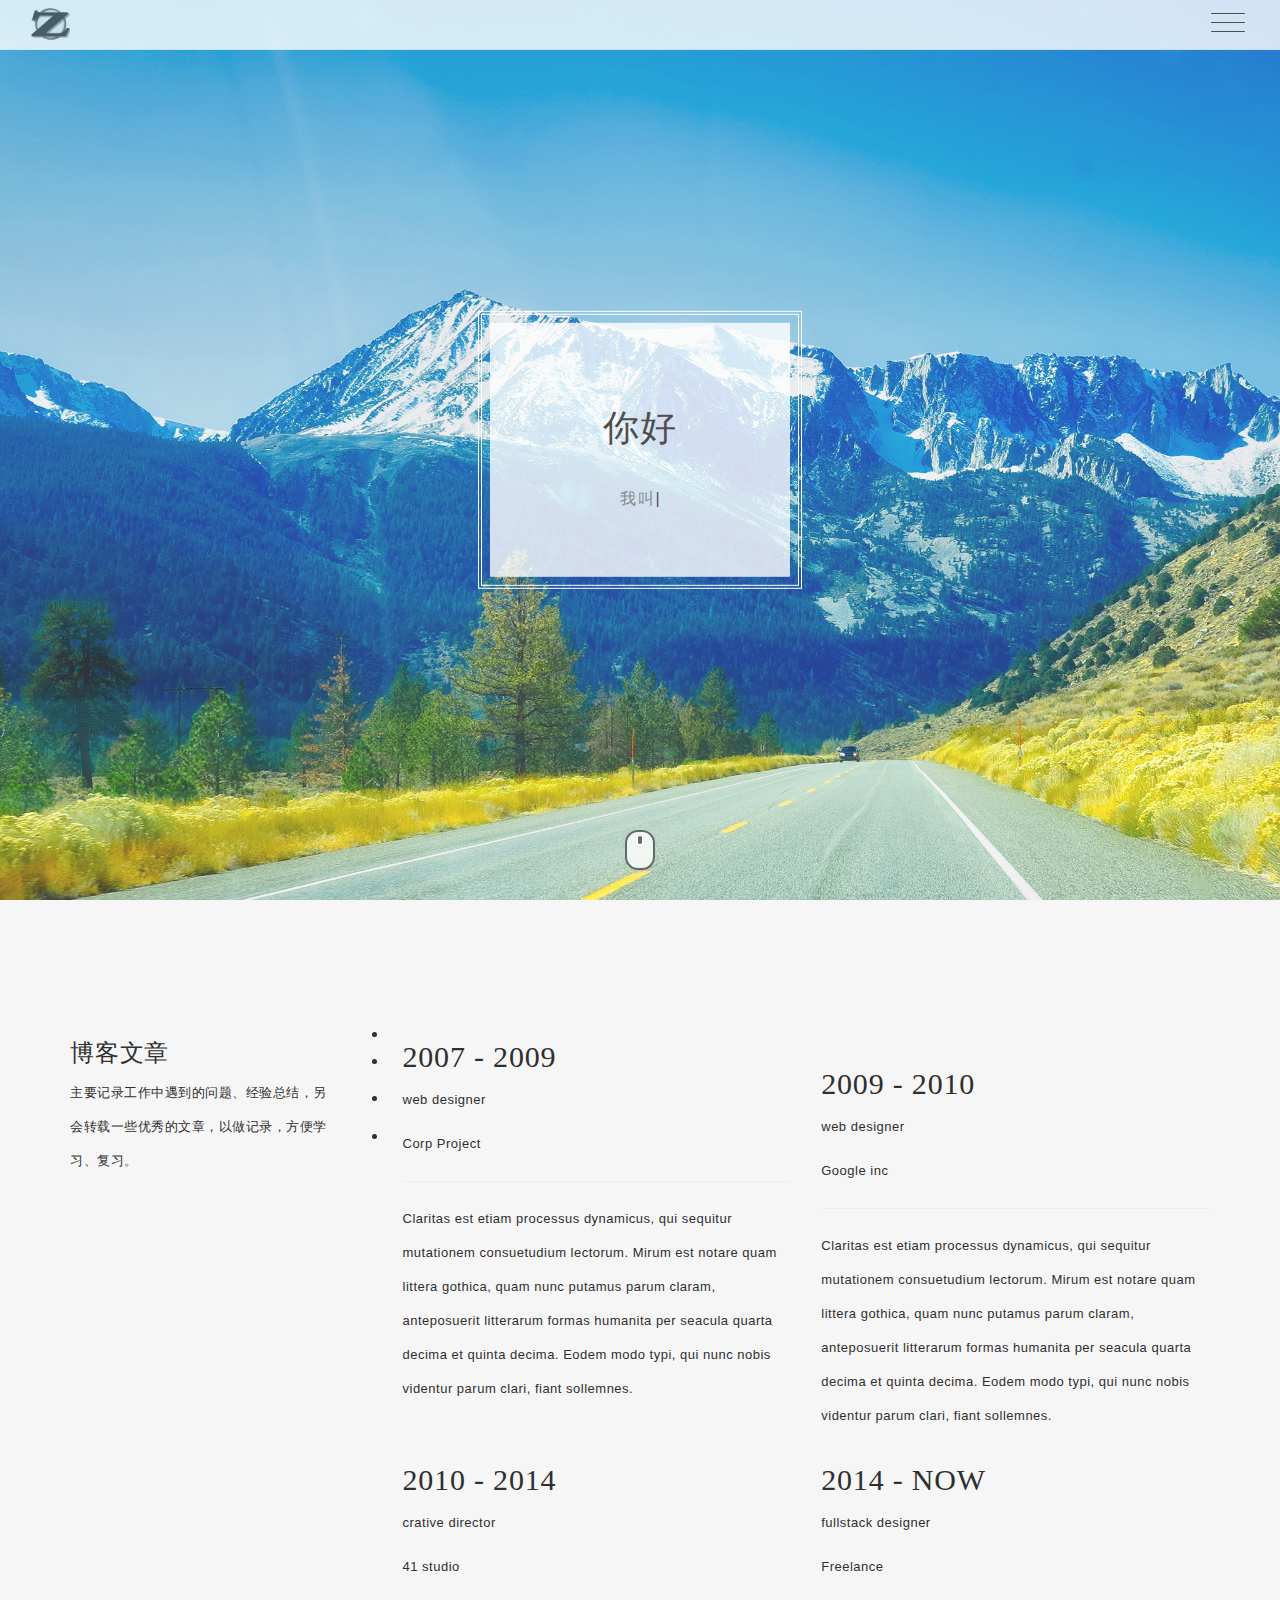
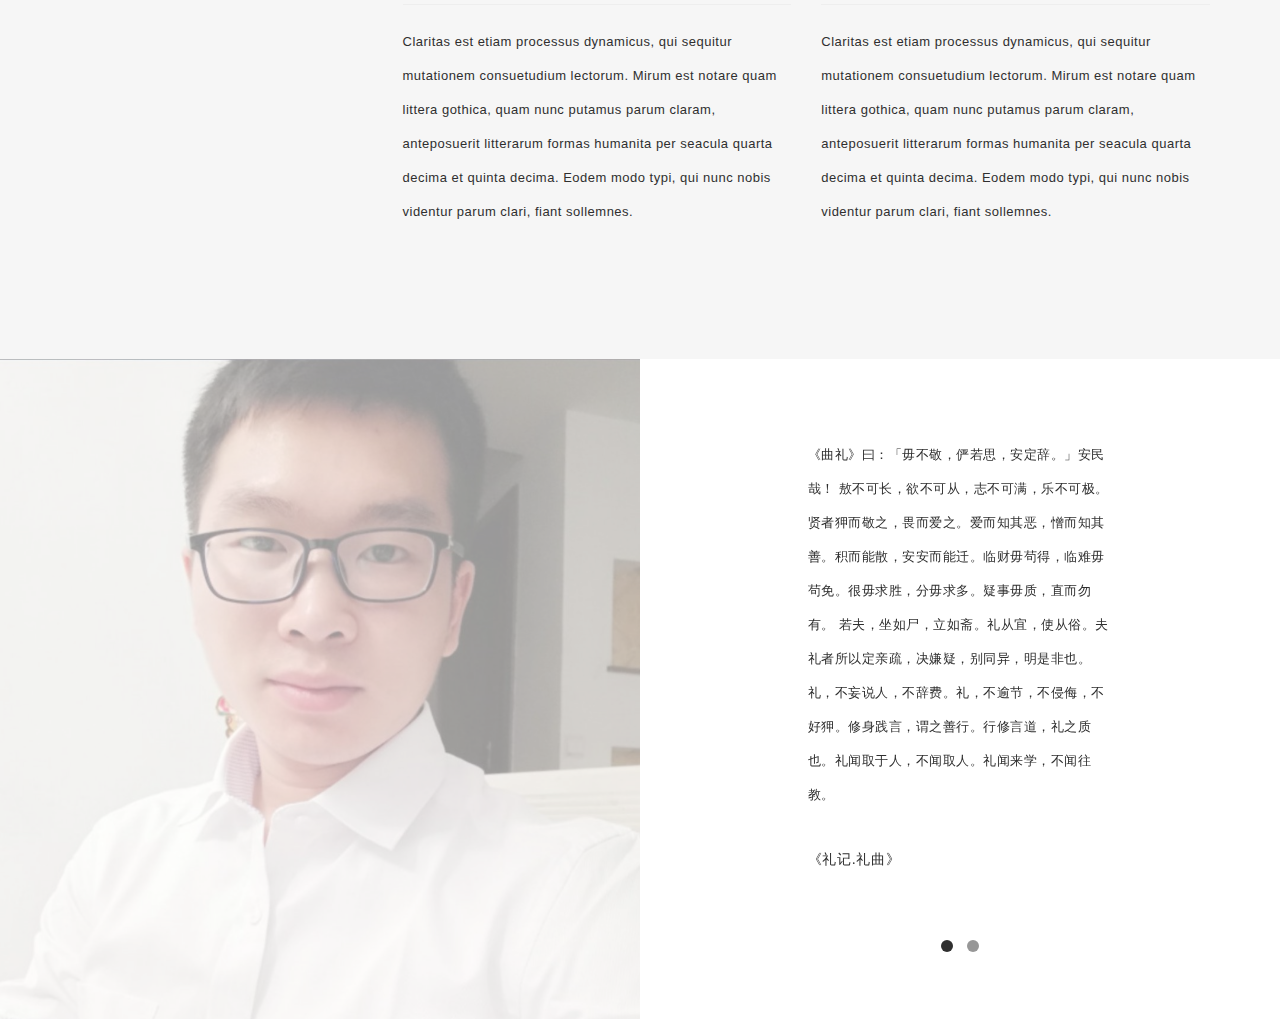
==== myweb/logHtml/index.html @ feb6790f "添加我的网站及模板" ====
<!DOCTYPE html>
<html lang="en">
<head>
  <meta charset="UTF-8">
  <meta name="viewport" content="width=device-width, initial-scale=1.0">
  <!-- IE=edge告诉IE使用最新的引擎渲染网页 -->
  <meta http-equiv="X-UA-Compatible" content="ie=edge">
  <title>往者不悔，来者不豫 —— 礼记.儒行</title>
  <meta name="description" content="张龙的个人博客,zlck">
  <meta name="author" content="张龙.zlck">
  <link rel="shortcut icon" href="images/logo.png">

  <link rel="stylesheet" href="css/bootstrap.min.css">
  <link rel="stylesheet" href="css/owl.carousel.css">
  <link rel="stylesheet" href="css/owl.theme.css">
  <link rel="stylesheet" href="css/style.css">
</head>
<body>
  <!-- LOADING -->
  <div id="preloader">
    <div id="status">
      <img alt="logo" src="images/big_logo.png">
    </div>
  </div>
  <!-- HEADER -->
  <div class="header">
    <div class="for-sticky">
      <div class="col-md-2 col-xs-6 logo">
        <a href="index.html">
          <img src="images/logo-nav.png" alt="logo" class="logo-nav">
        </a>
      </div>
    </div>
    <!-- MENU BUTTON -->
    <button class="menu-button" id="open-button">
      <span></span>
      <span></span>
      <span></span>
    </button>
    <!-- MENU -->
    <div class="menu-wrap">
      <nav class="menu">
        <div class="menu-list">
          <a href="#home" class="active" data-scroll="">
            <span>首页</span>
          </a>
          <a href="#about" data-scroll="">
            <span>关于</span>
          </a>
        </div>
      </nav>
      <button class="close-button" id="close-button">关闭菜单</button>
    </div>
  </div>
  
  <!-- CONTENT WRAP -->
  <div class="content-wrap">
    <!-- CONTENT -->
    <div class="content">
      <!-- HOME -->
      <section id="home">
        <div class="container">
          <div class="row">
            <div class="wrap-hero-content">
              <div class="hero-content">
                <h1>你好</h1>
                <br>
                <span class="typed"></span>
              </div>
            </div>
            <div class="mouse-icon margin-20">
              <div class="scroll"></div>
            </div>
          </div>
        </div>
      </section>
      <section class="grey-bg" id="employement">
        <div class="container">
          <div class="row">
            <div class="col-md-3">
              <h3 class="title-small">
                <span>博客文章</span>
              </h3>
              <p class="content-detail">
                主要记录工作中遇到的问题、经验总结，另会转载一些优秀的文章，以做记录，方便学习、复习。
              </p>
            </div>
            <div class="col-md-9 content-right">
              <div class="row">
                <ul class="listing-item">
                  <li>
                    <div class="col-md-6 col-sm-6">
                      <div class="wrap-card">
                        <div class="card">
                          <h2 class="year">
                            2007 - 2009
                          </h2>
                          <p class="job">
                            web designer
                          </p>
                          <p class="company">
                            Corp Project
                          </p>
                          <hr>
                          <div class="text-detail">
                            <p>
                              Claritas est etiam processus dynamicus, qui sequitur mutationem consuetudium lectorum. Mirum est notare quam littera gothica, quam nunc putamus parum claram, anteposuerit litterarum formas humanita per seacula quarta decima et quinta decima. Eodem modo typi, qui nunc nobis videntur parum clari, fiant sollemnes.
                            </p>
                          </div>
                        </div>
                      </div>
                    </div>
                  </li>
                  <li>
                    <div class="col-md-6 col-sm-6">
                      <div class="wrap-card">
                        <div class="card">
                          <h2 class="year">
                            2009 - 2010
                          </h2>
                          <p class="job">
                            web designer
                          </p>
                          <p class="company">
                            Google inc
                          </p>
                          <hr>
                          <div class="text-detail">
                            <p>
                              Claritas est etiam processus dynamicus, qui sequitur mutationem consuetudium lectorum. Mirum est notare quam littera gothica, quam nunc putamus parum claram, anteposuerit litterarum formas humanita per seacula quarta decima et quinta decima. Eodem modo typi, qui nunc nobis videntur parum clari, fiant sollemnes.
                            </p>
                          </div>
                        </div>
                      </div>
                    </div>
                  </li>
                </ul>  
                <ul class="listing-item">
                  <li>
                    <div class="col-md-6 col-sm-6">
                      <div class="wrap-card">
                        <div class="card">
                          <h2 class="year">
                            2010 - 2014
                          </h2>
                          <p class="job">
                            crative director 
                          </p>
                          <p class="company">
                            41 studio
                          </p>
                          <hr>
                          <div class="text-detail">
                            <p>
                              Claritas est etiam processus dynamicus, qui sequitur mutationem consuetudium lectorum. Mirum est notare quam littera gothica, quam nunc putamus parum claram, anteposuerit litterarum formas humanita per seacula quarta decima et quinta decima. Eodem modo typi, qui nunc nobis videntur parum clari, fiant sollemnes.
                            </p>
                          </div>
                        </div>
                      </div>
                    </div>
                  </li>
                  <li>
                    <div class="col-md-6 col-sm-6">
                      <div class="wrap-card">
                        <div class="card">
                          <h2 class="year">
                            2014 - NOW
                          </h2>
                          <p class="job">
                            fullstack designer
                          </p>
                          <p class="company">
                            Freelance
                          </p>
                          <hr>
                          <div class="text-detail">
                            <p>
                              Claritas est etiam processus dynamicus, qui sequitur mutationem consuetudium lectorum. Mirum est notare quam littera gothica, quam nunc putamus parum claram, anteposuerit litterarum formas humanita per seacula quarta decima et quinta decima. Eodem modo typi, qui nunc nobis videntur parum clari, fiant sollemnes.
                            </p>
                          </div>
                        </div>
                      </div>
                    </div>
                  </li>
                </ul>
              </div>
            </div>
          </div>
        </div>
      </section>
      <section id="about">
        <div class="col-md-6 col-xs-12 no-pad">
          <div class="bg-about"></div>
        </div>
        <div class="col-md-6 col-sm-12 col-xs-12 white-col">
          <div class="row">
            <div class="owl-carousel-about">
              <div class="col-md-12">
                <div class="wrap-about">
                  <div class="w-content">
                    <p class="head-about">
                      《曲礼》曰：「毋不敬，俨若思，安定辞。」安民哉！
                      敖不可长，欲不可从，志不可满，乐不可极。
                      贤者狎而敬之，畏而爱之。爱而知其恶，憎而知其善。积而能散，安安而能迁。临财毋茍得，临难毋茍免。很毋求胜，分毋求多。疑事毋质，直而勿有。
                      若夫，坐如尸，立如斋。礼从宜，使从俗。夫礼者所以定亲疏，决嫌疑，别同异，明是非也。礼，不妄说人，不辞费。礼，不逾节，不侵侮，不好狎。修身践言，谓之善行。行修言道，礼之质也。礼闻取于人，不闻取人。礼闻来学，不闻往教。
                    </p>
                    <h5 class="name">
                      《礼记.礼曲》
                    </h5>
                  </div>
                </div>
              </div>
              <div class="col-md-12 col-sm-12 col-xs-12 white-col">
                <div class="row">
                  <div class="col-md-8 col-md-offset-2 col-sm-8 col-sm-offset-2 col-xs-12">
                    <div class="wrap-about">
                      <table class="w-content">
                        <tr>
                          <td class="title">姓名</td>
                          <td class="break">:</td>
                          <td>张龙</td>
                        </tr>
                        <tr>
                          <td class="title">手机</td>
                          <td class="break">:</td>
                          <td>18782941643</td>
                        </tr>
                        <tr>
                          <td class="title">邮箱</td>
                          <td class="break">:</td>
                          <td>ying_241@aliyun.com</td>
                        </tr>
                        <tr>
                          <td class="title">地址</td>
                          <td class="break">:</td>
                          <td>银河系火星球A23123科考站后勤部</td>
                        </tr>
                        <tr>
                          <td class="title">微信</td>
                          <td class="break">:</td>
                          <td>www3wzlcom</td>
                        </tr>
                      </table>
                    </div>
                  </div>
                </div>
              </div>
            </div>
          </div>
        </div>
      </section>
    </div>
  </div>
  <script src="js/jquery-1.9.1.min.js" type="text/javascript"></script>
  <script src="js/classie.js" type="text/javascript"></script>
  <script src="js/owl.carousel.min.js" type="text/javascript"></script>
  <script src="js/typed.js" type="text/javascript"></script>
  <script src="js/main.js" type="text/javascript"></script>
</body>
</html>
---- myweb/logHtml/css/style.css ----
/*-----------------------------------------1) General--------------------------------------------------*/
@font-face {
  font-family: 'Glyphter';
  src: url('../fonts/Glyphter.eot');
  src: url('../fonts/Glyphter?#iefix') format('embedded-opentype'), 
    url('../fonts/Glyphter.woff') format('woff'), 
    url('../fonts/Glyphter.ttf') format('truetype'), 
    url('../fonts/Glyphter.svg#Glyphter') format('svg');
  font-weight: normal;
  font-style: normal;
}
*,
*:after,
*:before {
  -webkit-box-sizing: border-box;
  -moz-box-sizing: border-box;
  -ms-box-sizing: border-box;
  box-sizing: border-box;
}
body,
html {
  left: 0;
  top: 0;
  margin: 0px;
  padding: 0px;
  overflow-x: hidden;
  font-family: 'Roboto', sans-serif;
  height: 100%;
  width: 100%;
}
body {
  color: #2f2f2f;
  font-size: 16px;
  line-height: 1.7;
  background-color: #fff;
}
a {
  color: #2f2f2f;
  text-decoration: none;
  transition: ease .6s;
  -webkit-transition: ease .6s;
  -moz-transition: ease .6s;
  -o-transition: ease .6s;
  -ms-transition: ease .6s;
}
a:hover {
  text-decoration: none;
  color: #818181;
}
a:focus {
  outline: none;
  color: #999999;
  text-decoration: none;
}
iframe {
  border: none;
  width: 100%;
}
img { max-width: 100%; }
*:focus {
  outline: none;
}
h1,
h2,
h3,
h4,
h5 {
  letter-spacing: 0.8px;
  font-family: 'Roboto Slab', serif;
}
p {
  letter-spacing: 0.5px;
  font-size: 13px;
  line-height: 34px;
  font-weight: 300;
}
/* HELPER */
.no-pad {
  padding: 0 !important; 
  margin: 0 !important;
}
.white-col{
  background: #ffffff;
  padding: none;
}
/* backgorund */
.grey-bg {
  background: #f6f6f6;
  padding: 120px 0;
  display: block;
}
.white-bg {
  background: #ffffff;
  padding: 120px 0;
  display: block;
}
/*----------------------------------------- 2) Preloader --------------------------------------------------*/
#preloader {
  position: fixed;
  top: 0;
  left: 0;
  right: 0;
  bottom: 0;
  background-color: #fff;
  z-index: 999999;
}
#status {
  width: 200px;
  height: 200px;
  position: absolute;
  top: 50%;
  left: 50%;
  background-image: url(../images/loader.gif);
  background-repeat: no-repeat;
  background-position: center center;
  text-align: center;
  margin: -80px 0 0 -100px;
}
#status img {
  text-align: center;
  margin-top: -80px;
  width:150px;
  height: 150px;
}
/*----------------------------------------- 4) Header --------------------------------------------------*/
.header {
  width: 100%;
  z-index: 9999;
}
.for-sticky {
  position: fixed;
  bottom: 0;
  width: 100%;
  height: 50px;
  opacity: 0.8;
  z-index: 1;
  top: 0;
  left: 0;
  border-bottom: 1px solid #f1f1f1;
  display: block;
  padding: 0px 15px 5px 15px;
  background: #ffffff;
}
.logo-nav {
  padding: 4px 0 10px 0;
  width: 40px;
  display: block;
}
/*MENU*/
.menu-button {
  width: 34px;
  height: 45px;
  position: fixed;
  right: 0;
  margin-top: 13px;
  margin-right: 35px;
  z-index: 1000;
  padding: 0;
  cursor: pointer;
  background: transparent;
  border: none;
}
.menu-button span {
  display: block;
  position: absolute;
  height: 1px;
  width: 100%;
  background: #2f2f2f;
  border-radius: 9px;
  opacity: 1;
  left: 0;
}
.menu-button span:nth-child(1) {top: 0px;}
.menu-button span:nth-child(2) {top: 9px;}
.menu-button span:nth-child(3) {top: 18px;}
.menu-button:hover {opacity: 0.6;}
/* MENU */
.menu-wrap {
  position: fixed;
  z-index: 1001;
  width: 300px;
  height: 100%;
  right: 0;
  float: right;
  background: #2f2f2f;
  padding: 2.5em 1.5em 0;
  -webkit-transform: translate3d(300px, 0, 0);
  transform: translate3d(300px, 0, 0);
  -webkit-transition: -webkit-transform 0.4s;
  transition: transform 0.4s;
  -webkit-transition-timing-function: cubic-bezier(0.7, 0, 0.3, 1);
  transition-timing-function: cubic-bezier(0.7, 0, 0.3, 1);
}
.menu,
.menu-list {
  height: 100%;     
  overflow-x: auto;
}
.menu-list {
  -webkit-transform: translate3d(0, 100%, 0);
  transform: translate3d(0, 100%, 0);
}
.menu-list a {
  display: block;
  padding: 1.5em 0;
  -webkit-transform: translate3d(0, 500px, 0);
  transform: translate3d(0, 500px, 0);
  color: #a5a5a5;
  position: relative;
}
.menu-list a:hover, .menu-list a:active span {color: #ffffff;}
.menu-list,
.menu-list a {
  -webkit-transition: -webkit-transform 0s 0.4s;
  transition: transform 0s 0.4s;
  -webkit-transition-timing-function: cubic-bezier(0.7, 0, 0.3, 1);
  transition-timing-function: cubic-bezier(0.7, 0, 0.3, 1);
}
.menu-list a span:nth-last-child(1){
  margin-bottom: 100px;
}
.menu-list a span {
  margin-left: 10px;
  font-weight: 400;
  font-size: 12px;
  letter-spacing: 5px;
  text-transform: uppercase;
  z-index: 2;
  position: absolute;
  margin-bottom: 20px;
  padding: 10px;
}
.menu-list a span:before{
  content: '';
  display: block;
  width: 0;
  height: 2px;
  background: #ffffff;
  -webkit-transition: width .3s ease;
  transition: width .3s ease;
  position: absolute;
  top: 50%;
  left: 0;
  -webkit-transform: translate(0,-50%);
  -ms-transform: translate(0,-50%);
  transform: translate(0,-50%);
  z-index: -1;
}
.menu-list a.active span{
  color: #ffffff !important;
}
.menu-list a.active span:before{
  width: 100%;
}
.show-menu .menu-wrap {
  -webkit-transform: translate3d(0, 0, 0);
  transform: translate3d(0, 0, 0);
  -webkit-transition: -webkit-transform 0.8s;
  transition: transform 0.8s;
  -webkit-transition-timing-function: cubic-bezier(0.7, 0, 0.3, 1);
  transition-timing-function: cubic-bezier(0.7, 0, 0.3, 1);
}
.show-menu .menu-list,
.show-menu .menu-list a {
  -webkit-transform: translate3d(0, 0, 0);
  transform: translate3d(0, 0, 0);
  -webkit-transition: -webkit-transform 0.8s;
  transition: transform 0.8s;
  -webkit-transition-timing-function: cubic-bezier(0.7, 0, 0.3, 1);
  transition-timing-function: cubic-bezier(0.7, 0, 0.3, 1);
}
.show-menu .menu-list a {
  -webkit-transition-duration: 0.9s;
  transition-duration: 0.9s;
}
.show-menu .content::before {
  opacity: 1;
  -webkit-transition: opacity 0.8s;
  transition: opacity 0.8s;
  -webkit-transition-timing-function: cubic-bezier(0.7, 0, 0.3, 1);
  transition-timing-function: cubic-bezier(0.7, 0, 0.3, 1);
  -webkit-transform: translate3d(0, 0, 0);
  transform: translate3d(0, 0, 0);
}
/* Close Button */
.close-button {
  width: 1em;
  height: 1em;
  position: absolute;
  right: 1em;
  top: 1em;
  overflow: hidden;
  text-indent: 1em;
  font-size: 0.75em;
  border: none;
  background: transparent;
  color: transparent;
}
.close-button::before,
.close-button::after {
  content: '';
  position: absolute;
  width: 3px;
  height: 100%;
  top: 0;
  left: 50%;
  background: #bdc3c7;
}
.close-button::before {
  -webkit-transform: rotate(45deg);
  transform: rotate(45deg);
}
.close-button::after {
  -webkit-transform: rotate(-45deg);
  transform: rotate(-45deg);
}

/* CONTENT */
.content-wrap {
  -webkit-overflow-scrolling: touch;
  height:100%;
  height:100%;
}
.content{
  position: absolute;
  width:100%;
  height:100%;
}
.content::before {
  position: fixed;
  top: 0;
  left: 0;
  z-index: 10;
  width: 100%;
  height: 100%;
  background: rgba(0, 0, 0, 0.3);
  content: '';
  opacity: 0;
  -webkit-transform: translate3d(100%, 0, 0);
  transform: translate3d(100%, 0, 0);
  -webkit-transition: opacity 0.4s, -webkit-transform 0s 0.4s;
  transition: opacity 0.4s, transform 0s 0.4s;
  -webkit-transition-timing-function: cubic-bezier(0.7, 0, 0.3, 1);
  transition-timing-function: cubic-bezier(0.7, 0, 0.3, 1);
}
/* HOME */
#home{
  background: url(../images/home.jpg);
  -webkit-background-size: cover;
  -moz-background-size:cover;
  -o-background-size:cover;
  background-size: cover;
  min-width: 100%;
  min-height: 100%;
  height: 100%;
  width:100%;
  display: block;
}
.wrap-hero-content{
  width:100%;
  height: 100%;
  position: absolute;
  top:0;
  left:0px;
}
.hero-content{
  position: absolute;
  text-align: center;
  min-width: 300px;
  left:50%;
  top:50%;
  padding:65px;
  background: rgba(255, 255, 255, 0.8);
  outline: 4px double #FFFFFF;
  outline-offset: 8px;
  -webkit-transform: translateX(-50%) translateY(-50%);
  transform: translateX(-50%) translateY(-50%);
}
#home h1 {
  line-height: 40px;
  letter-spacing: 0.6px;
}
#home .typed {
  font-weight: 400;
  font-size: 16px;
  line-height: 26px;
  letter-spacing: 1.5px;
  margin: 0 auto;
  opacity: 0.6;
}
/*mouse*/
.mouse-icon {
  position: absolute;
  border: 2px solid #2f2f2f;
  background: #ffffff;
  opacity: 0.8;
  border-radius: 13px;
  height: 40px;
  width: 30px;
  margin: 0 auto;
  display: block;
  left: 0;
  right: 0;
  bottom: 30px;
  z-index: 100;
}
.mouse-icon .scroll {
  -webkit-animation-name: scrolling;
  -webkit-animation-duration: 1s;
  -webkit-animation-timing-function: linear;
  -webkit-animation-delay: 0s;
  -webkit-animation-iteration-count: infinite;
  -webkit-animation-play-state: running;
  animation-name: scrolling;
  animation-duration: 1s;
  animation-timing-function: linear;
  animation-delay: 0s;
  animation-iteration-count: infinite;
  animation-play-state: running;
}
.mouse-icon .scroll {
  position: relative;
  border-radius: 10px;
  background: #2f2f2f;
  width: 4px;
  height: 8px;
  top: 4px;
  margin-left: auto;
  margin-right: auto;
}
@-webkit-keyframes scrolling  {
  0%   { top:2px;  opacity: 0;}
  30%  { top:8px; opacity: 1;}
  100% { top:16px; opacity: 0;}
}
@keyframes scrolling  {
  0%   { top:2px;  opacity: 0;}
  30%  { top:8px; opacity: 1;}
  100% { top:16px; opacity: 0;}
}
/* ABOUT */
#about{
  min-height: 650px;
  display: inline-block;
  width:100%;
}
.bg-about {
  background: url('../images/about.jpg');
  -webkit-background-size: cover;
  -moz-background-size: cover;
  -o-background-size: cover;
  background-size: cover;
  background-repeat: no-repeat;
  position: relative;
  padding: 0;
  margin: 0;
  min-height: 660px;
  width: 100%;
  height: 100%;
  float: left;
  opacity: 0.4;
  /* -moz-transform:scaleX(-1);
  -webkit-transform:scaleX(-1);
  -o-transform:scaleX(-1);
  transform:scaleX(-1); */
}
.wrap-about{
  height: 100%;
  width:100%;
  position: relative;
  display: block;
  min-height: 480px;
}
.wrap-about .w-content{
  position: absolute;
  left: 50%;
  top:50%;
  transform: translateX(-50%) translateY(-50%);
  -webkit-transform: translateX(-50%) translateY(-50%);
  -moz-transform: translateX(-50%) translateY(-50%);
  -ms-transform: translateX(-50%);
}
.wrap-about .head-about{
  font-size: 13px;
  line-height: 34px;
  letter-spacing: 0.5px;
  font-weight: 300;
}
.wrap-about .name{
  margin:40px 0 20px 0;
  font-size: 14px;
}
.wrap-about .w-content td{
  font-size: 13px;
  font-weight: 300;
}
.wrap-about .w-content td.title{
  padding-right: 10px;
  font-weight: 500;
}
.wrap-about .w-content td.break{
  padding-right:15px;
}
.wrap-about .w-content tr{
  height: 35px;
}
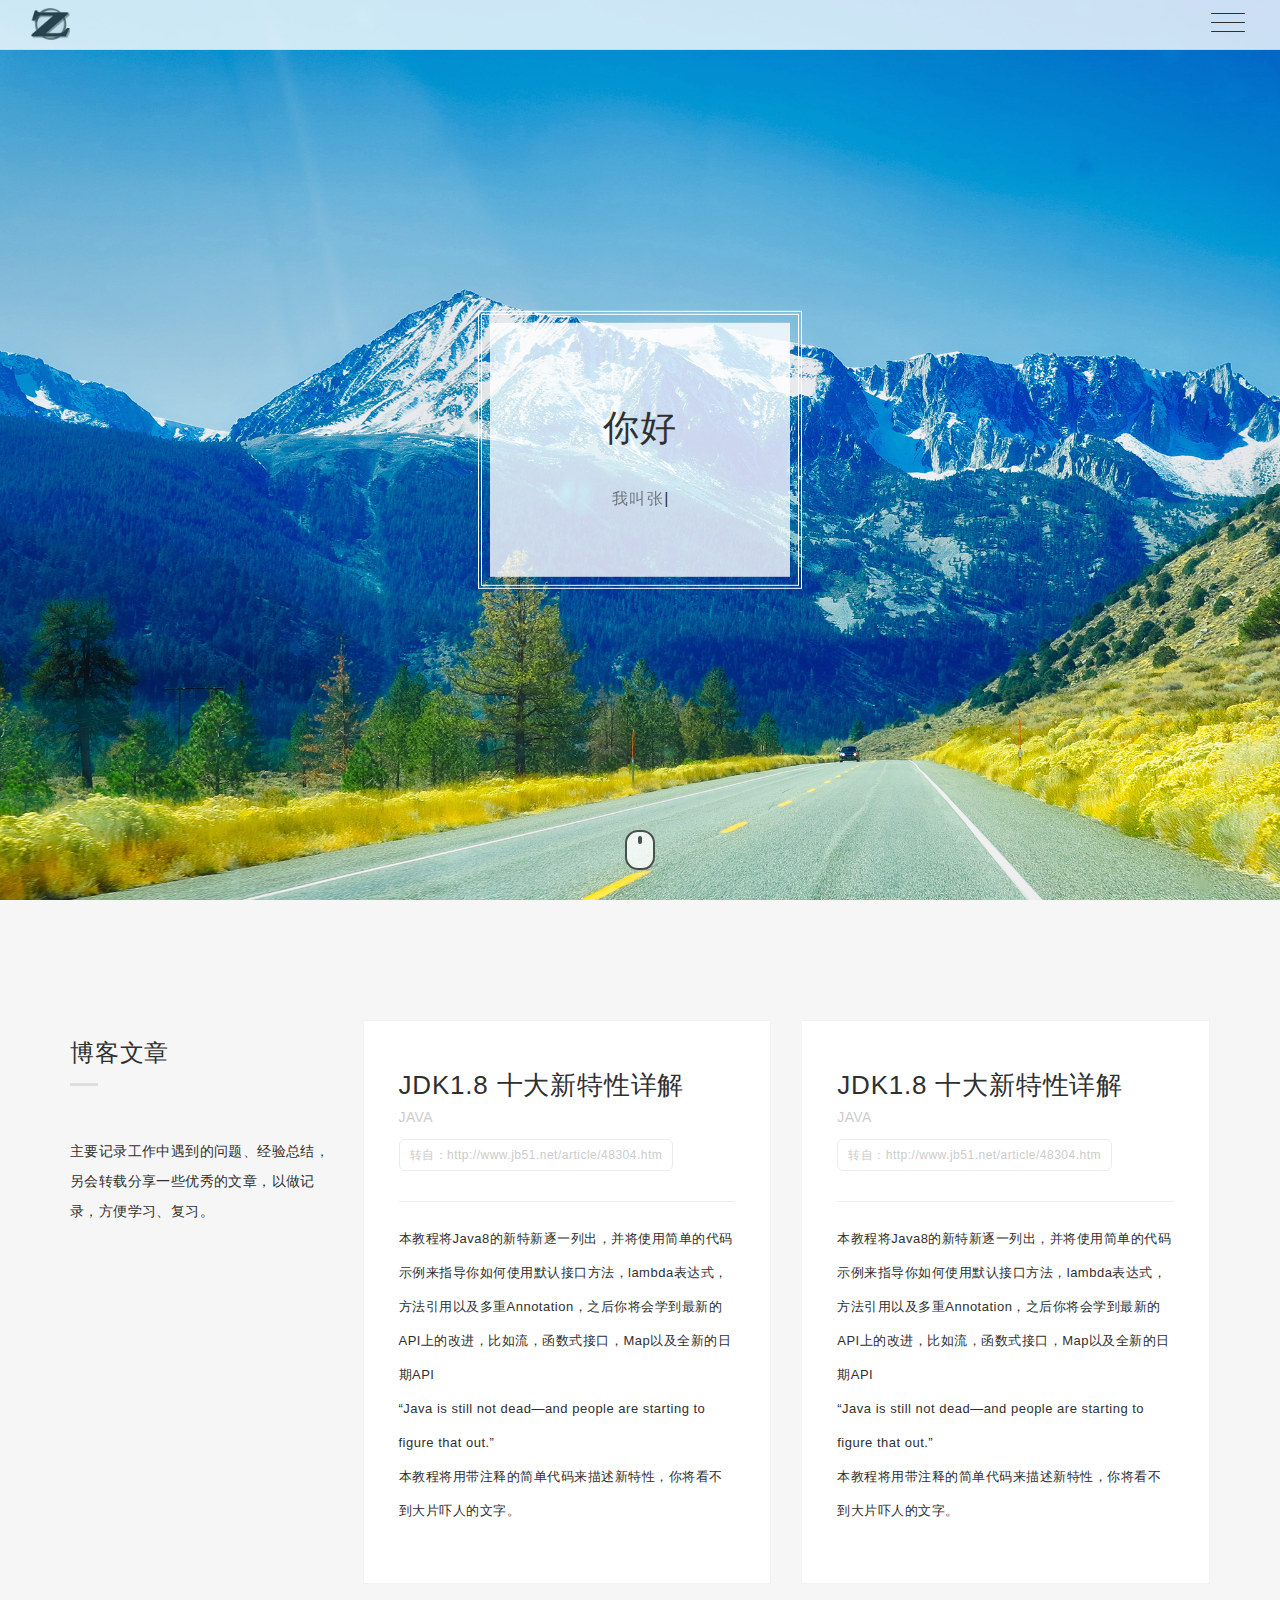
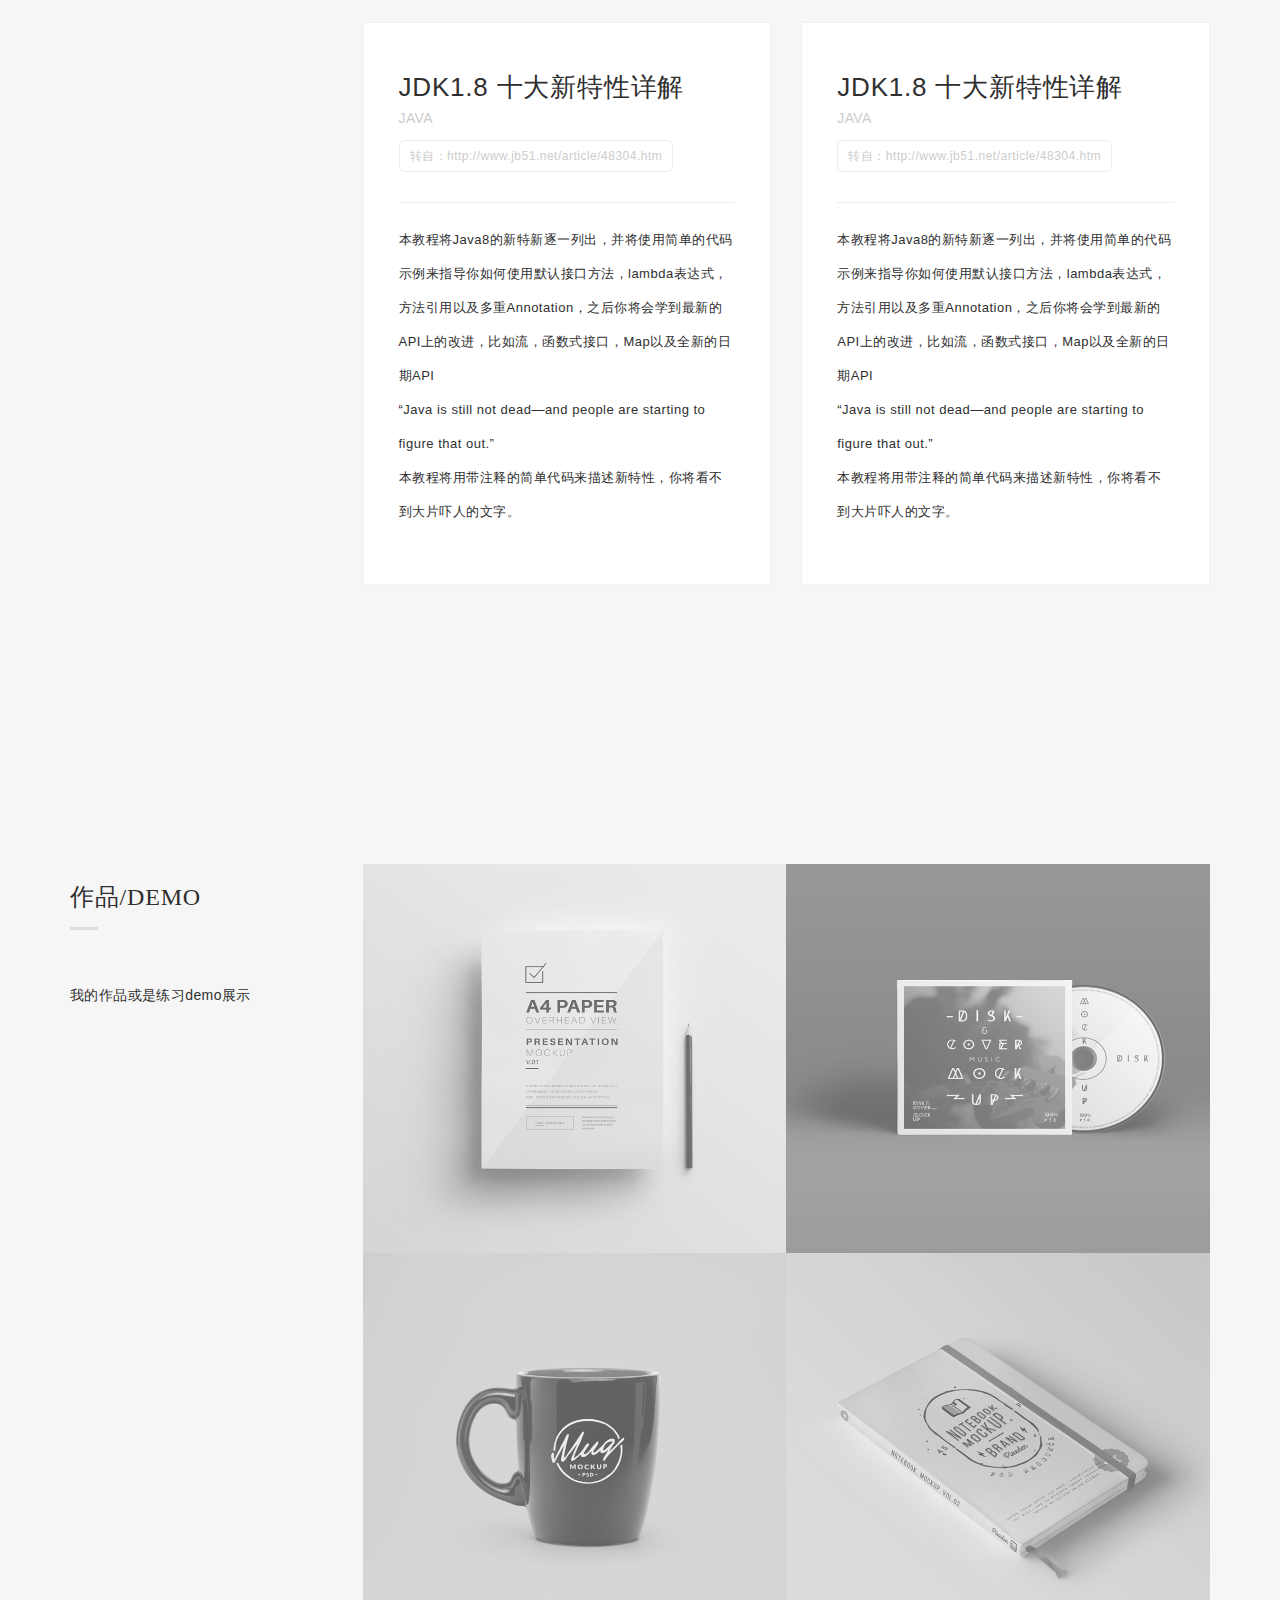
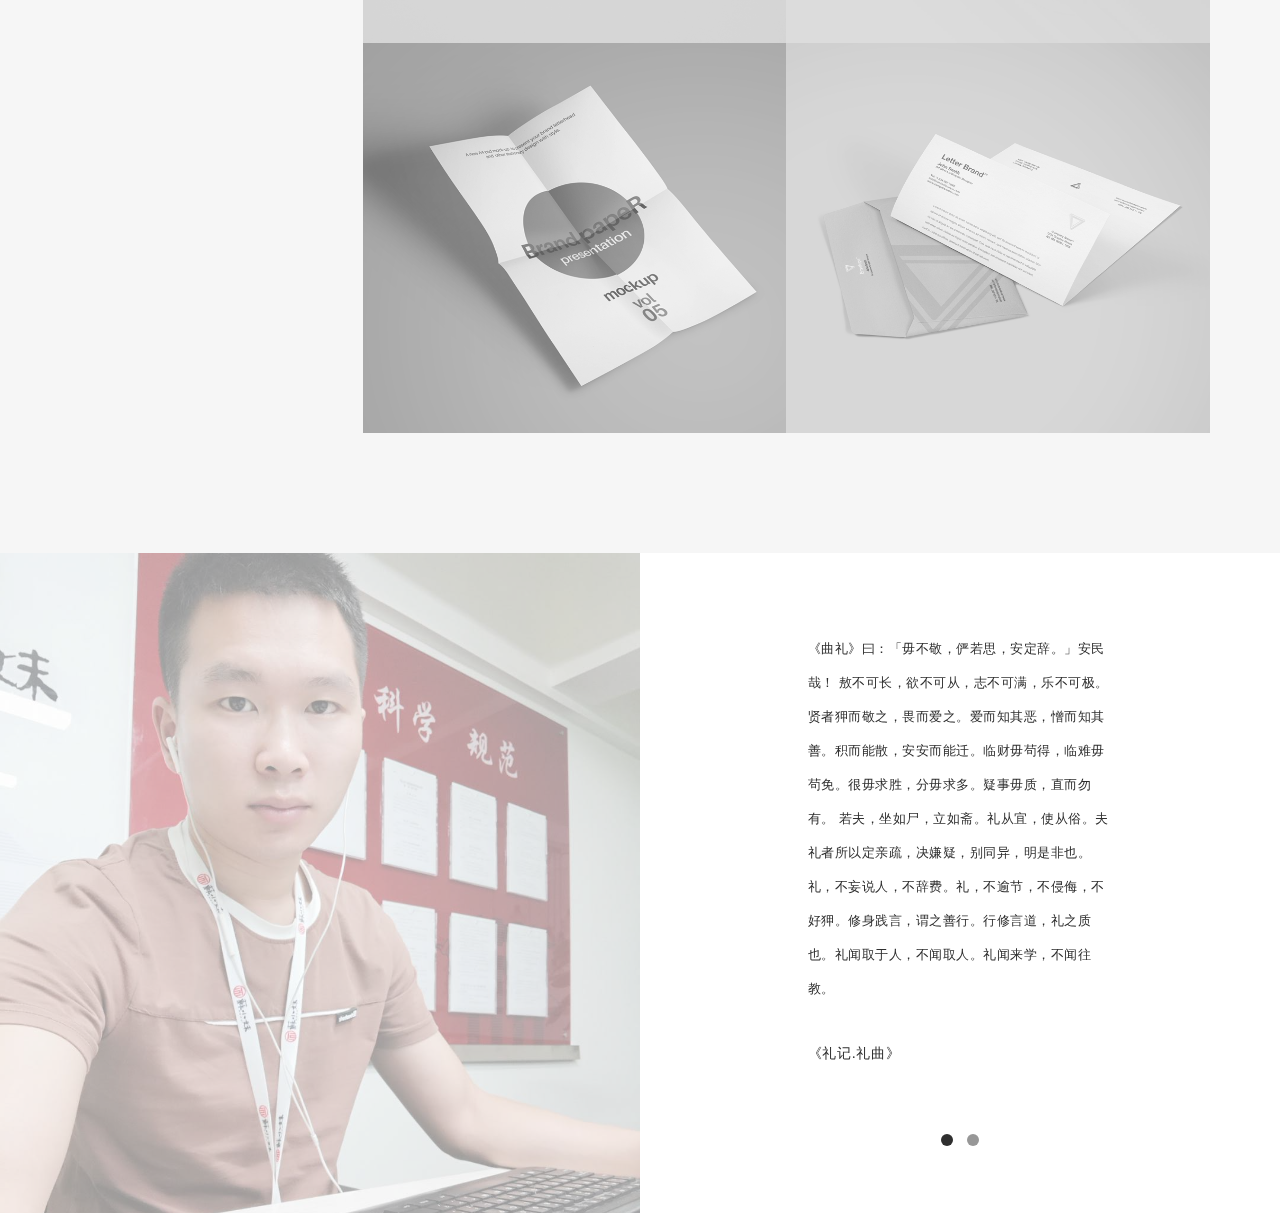
==== commit 24800087: "web 跟新" ====
--- a/myweb/logHtml/index.html
+++ b/myweb/logHtml/index.html
@@ -13,6 +13,7 @@
   <link rel="stylesheet" href="css/bootstrap.min.css">
   <link rel="stylesheet" href="css/owl.carousel.css">
   <link rel="stylesheet" href="css/owl.theme.css">
+  <link href="css/magnific-popup.css" rel="stylesheet">
   <link rel="stylesheet" href="css/style.css">
 </head>
 <body>
@@ -44,6 +45,12 @@
           <a href="#home" class="active" data-scroll="">
             <span>首页</span>
           </a>
+          <a href="#article" data-scroll="">
+            <span>博客文章</span>
+          </a>
+          <a href="#work" data-scroll="">
+            <span>作品/DEMO</span>
+          </a>
           <a href="#about" data-scroll="">
             <span>关于</span>
           </a>
@@ -74,7 +81,7 @@
           </div>
         </div>
       </section>
-      <section class="grey-bg" id="employement">
+      <section class="grey-bg" id="article">
         <div class="container">
           <div class="row">
             <div class="col-md-3">
@@ -82,7 +89,7 @@
                 <span>博客文章</span>
               </h3>
               <p class="content-detail">
-                主要记录工作中遇到的问题、经验总结，另会转载一些优秀的文章，以做记录，方便学习、复习。
+                主要记录工作中遇到的问题、经验总结，另会转载分享一些优秀的文章，以做记录，方便学习、复习。
               </p>
             </div>
             <div class="col-md-9 content-right">
@@ -92,19 +99,20 @@
                     <div class="col-md-6 col-sm-6">
                       <div class="wrap-card">
                         <div class="card">
-                          <h2 class="year">
-                            2007 - 2009
+                          <h2 class="title">
+                            JDK1.8 十大新特性详解
                           </h2>
-                          <p class="job">
-                            web designer
-                          </p>
-                          <p class="company">
-                            Corp Project
+                          <p class="classs">
+                            JAVA
+                          </p>
+                          <p class="url">
+                            转自：http://www.jb51.net/article/48304.htm
                           </p>
                           <hr>
                           <div class="text-detail">
                             <p>
-                              Claritas est etiam processus dynamicus, qui sequitur mutationem consuetudium lectorum. Mirum est notare quam littera gothica, quam nunc putamus parum claram, anteposuerit litterarum formas humanita per seacula quarta decima et quinta decima. Eodem modo typi, qui nunc nobis videntur parum clari, fiant sollemnes.
+                              本教程将Java8的新特新逐一列出，并将使用简单的代码示例来指导你如何使用默认接口方法，lambda表达式，方法引用以及多重Annotation，之后你将会学到最新的API上的改进，比如流，函数式接口，Map以及全新的日期API<br/>“Java is still not dead—and people are starting to figure that out.”
+                              <br/>本教程将用带注释的简单代码来描述新特性，你将看不到大片吓人的文字。
                             </p>
                           </div>
                         </div>
@@ -115,19 +123,20 @@
                     <div class="col-md-6 col-sm-6">
                       <div class="wrap-card">
                         <div class="card">
-                          <h2 class="year">
-                            2009 - 2010
+                          <h2 class="title">
+                            JDK1.8 十大新特性详解
                           </h2>
-                          <p class="job">
-                            web designer
-                          </p>
-                          <p class="company">
-                            Google inc
+                          <p class="classs">
+                            JAVA
+                          </p>
+                          <p class="url">
+                            转自：http://www.jb51.net/article/48304.htm
                           </p>
                           <hr>
                           <div class="text-detail">
                             <p>
-                              Claritas est etiam processus dynamicus, qui sequitur mutationem consuetudium lectorum. Mirum est notare quam littera gothica, quam nunc putamus parum claram, anteposuerit litterarum formas humanita per seacula quarta decima et quinta decima. Eodem modo typi, qui nunc nobis videntur parum clari, fiant sollemnes.
+                              本教程将Java8的新特新逐一列出，并将使用简单的代码示例来指导你如何使用默认接口方法，lambda表达式，方法引用以及多重Annotation，之后你将会学到最新的API上的改进，比如流，函数式接口，Map以及全新的日期API<br/>“Java is still not dead—and people are starting to figure that out.”
+                              <br/>本教程将用带注释的简单代码来描述新特性，你将看不到大片吓人的文字。
                             </p>
                           </div>
                         </div>
@@ -140,19 +149,20 @@
                     <div class="col-md-6 col-sm-6">
                       <div class="wrap-card">
                         <div class="card">
-                          <h2 class="year">
-                            2010 - 2014
+                          <h2 class="title">
+                            JDK1.8 十大新特性详解
                           </h2>
-                          <p class="job">
-                            crative director 
-                          </p>
-                          <p class="company">
-                            41 studio
+                          <p class="classs">
+                            JAVA
+                          </p>
+                          <p class="url">
+                            转自：http://www.jb51.net/article/48304.htm
                           </p>
                           <hr>
                           <div class="text-detail">
                             <p>
-                              Claritas est etiam processus dynamicus, qui sequitur mutationem consuetudium lectorum. Mirum est notare quam littera gothica, quam nunc putamus parum claram, anteposuerit litterarum formas humanita per seacula quarta decima et quinta decima. Eodem modo typi, qui nunc nobis videntur parum clari, fiant sollemnes.
+                              本教程将Java8的新特新逐一列出，并将使用简单的代码示例来指导你如何使用默认接口方法，lambda表达式，方法引用以及多重Annotation，之后你将会学到最新的API上的改进，比如流，函数式接口，Map以及全新的日期API<br/>“Java is still not dead—and people are starting to figure that out.”
+                              <br/>本教程将用带注释的简单代码来描述新特性，你将看不到大片吓人的文字。
                             </p>
                           </div>
                         </div>
@@ -163,19 +173,20 @@
                     <div class="col-md-6 col-sm-6">
                       <div class="wrap-card">
                         <div class="card">
-                          <h2 class="year">
-                            2014 - NOW
+                          <h2 class="title">
+                            JDK1.8 十大新特性详解
                           </h2>
-                          <p class="job">
-                            fullstack designer
-                          </p>
-                          <p class="company">
-                            Freelance
+                          <p class="classs">
+                            JAVA
+                          </p>
+                          <p class="url">
+                            转自：http://www.jb51.net/article/48304.htm
                           </p>
                           <hr>
                           <div class="text-detail">
                             <p>
-                              Claritas est etiam processus dynamicus, qui sequitur mutationem consuetudium lectorum. Mirum est notare quam littera gothica, quam nunc putamus parum claram, anteposuerit litterarum formas humanita per seacula quarta decima et quinta decima. Eodem modo typi, qui nunc nobis videntur parum clari, fiant sollemnes.
+                              本教程将Java8的新特新逐一列出，并将使用简单的代码示例来指导你如何使用默认接口方法，lambda表达式，方法引用以及多重Annotation，之后你将会学到最新的API上的改进，比如流，函数式接口，Map以及全新的日期API<br/>“Java is still not dead—and people are starting to figure that out.”
+                              <br/>本教程将用带注释的简单代码来描述新特性，你将看不到大片吓人的文字。
                             </p>
                           </div>
                         </div>
@@ -184,6 +195,91 @@
                   </li>
                 </ul>
               </div>
+            </div>
+          </div>
+        </div>
+      </section>
+      <section class="grey-bg mar-tm-10" id="work">
+        <div class="container">
+          <div class="row">
+            <div class="col-md-3">
+              <h3 class="title-small">
+                <span>作品/DEMO</span>
+              </h3>
+              <p class="content-detail">
+                我的作品或是练习demo展示
+              </p>
+            </div>
+            <div class="col-md-9 content-right">
+              <!--PORTFOLIO IMAGE-->
+              <ul class="portfolio-image">
+                <li class="col-md-6">
+                  <a href="images/bw-1.png"><img alt="image" src="images/bw-1.png">
+                    <div class="decription-wrap">
+                      <div class="image-bg">
+                         <p class="desc">My Resume</p>
+                      </div>
+
+                    </div>
+                  </a>
+                </li>
+                <li class="col-md-6">
+                  <a href="images/bw-2.png"><img alt="image" src="images/bw-2.png">
+                    <div class="decription-wrap">
+                      <div class="image-bg">
+                        <p class="desc">
+                          Pangirutan
+                        </p>
+                      </div>
+                    </div>
+                  </a>
+                </li>
+                <li class="col-md-6">
+                  <a href="images/bw-3.png"><img alt="image" src="images/bw-3.png">
+                    <div class="decription-wrap">
+                      <div class="image-bg">
+                        <p class="desc">
+                          Black Mug
+                        </p>
+                      </div>
+                    </div>
+                  </a>
+                </li>
+                <li class="col-md-6">
+                  <a href="images/bw-4.png"><img alt="image" src="images/bw-4.png">
+                    <div class="decription-wrap">
+                      <div class="image-bg">
+                        <p class="desc">
+                          Notebook Mockup
+                        </p>
+                      </div>
+                    </div>
+                  </a>
+                </li>
+                <li class="col-md-6">
+                  <a href="images/bw-5.png"><img alt="image" src="images/bw-5.png">
+                    <div class="decription-wrap">
+                      <div class="image-bg">
+                        <p class="desc">
+                          Presentation
+                        </p>  
+                      </div>
+                    </div>
+                  </a>
+                </li>
+                <li class="col-md-6">
+                  <a href="images/bw-6.png"><img alt="image" src="images/bw-6.png">
+                    <div class="decription-wrap">
+                      <div class="image-bg">
+                        <p class="desc">
+                          Letter Branding
+                        </p>
+                      </div>
+                    </div>
+                  </a>
+                </li>
+              </ul>
+              <!--/.PORTFOLIO IMAGE END-->
             </div>
           </div>
         </div>
@@ -254,6 +350,7 @@
   <script src="js/jquery-1.9.1.min.js" type="text/javascript"></script>
   <script src="js/classie.js" type="text/javascript"></script>
   <script src="js/owl.carousel.min.js" type="text/javascript"></script>
+  <script src="js/jquery.magnific-popup.min.js" type="text/javascript"></script>
   <script src="js/typed.js" type="text/javascript"></script>
   <script src="js/main.js" type="text/javascript"></script>
 </body>
--- a/myweb/logHtml/css/style.css
+++ b/myweb/logHtml/css/style.css
@@ -94,6 +94,49 @@
   background: #ffffff;
   padding: 120px 0;
   display: block;
+}
+/*---- span -----*/
+.title-small span { position: relative;}
+.title-small span:after {
+  content: "";
+  position: absolute;
+  bottom: -20px;
+  height: 3px;
+  background: #DEDEDE;
+  width: 28px;
+  left: 0;
+}
+.title-small-center span {position: relative;}
+.title-small-center span:after {
+  content: "";
+  display: block;
+  margin: 0 auto;
+  margin-top: 20px;
+  height: 3px;
+  background: #DEDEDE;
+  width: 28px;
+  left: 0;
+}
+/*-------- content --------*/
+.content-detail {
+  font-weight: 400;
+  margin-top: 70px;
+  line-height: 30px;
+  font-size: 14px;
+  letter-spacing: 0.4px;
+}
+.content-details {
+  font-weight: 400;
+  margin-top: 40px;
+  line-height: 30px;
+  font-size: 14px;
+}
+.listing-item{
+  list-style: none;
+  display: inline-block;
+  width: 100%;
+  padding: 0;
+  margin: 0;
 }
 /*----------------------------------------- 2) Preloader --------------------------------------------------*/
 #preloader {
@@ -460,10 +503,10 @@
   height: 100%;
   float: left;
   opacity: 0.4;
-  /* -moz-transform:scaleX(-1);
+  -moz-transform:scaleX(-1);
   -webkit-transform:scaleX(-1);
   -o-transform:scaleX(-1);
-  transform:scaleX(-1); */
+  transform:scaleX(-1);
 }
 .wrap-about{
   height: 100%;
@@ -504,4 +547,182 @@
 }
 .wrap-about .w-content tr{
   height: 35px;
+}
+/* Article */
+.wrap-card {
+  position: relative;
+  box-shadow: 0px 0px 0px #818181;
+  transition: all 0.2s ease 0s;
+  -webkit-transform: translateY(0px) translateX(0px);
+}
+.wrap-card:before,
+.wrap-card:after {
+  display: inline-block;
+  position: absolute;
+  content: " ";
+  width: 100%;
+  height: 3px;
+  background: #818181;
+  -webkit-transform: scaleX(0);
+  transition: all 0.2s ease;
+}
+.wrap-card:before {
+  top: 0;
+  left: 0;
+  -webkit-transform-origin: 0 0;
+}
+.wrap-card:after {
+  bottom: 0;
+  left: 0;
+  -webkit-transform-origin: 100% 0;
+}
+.wrap-card:hover {
+  box-shadow: 20px 20px 0px #818181;
+  -webkit-transform: translateY(-10px) translateX(-10px);
+  transition: all 0.2s ease 0.4s;
+}
+.wrap-card:hover:after,
+.wrap-card:hover:before {
+  -webkit-transform: scaleX(1);
+}
+.card {
+  background: #ffffff;
+  padding: 30px 35px 45px 35px;
+  margin-bottom: 30px;
+  border: 1px solid rgba(129, 129, 129, 0.1);
+}
+.card:before,
+.card:after {
+  display: inline-block;
+  position: absolute;
+  content: " ";
+  width: 3px;
+  height: 100%;
+  background: #818181;
+  -webkit-transform: scaleY(0);
+  transition: all 0.2s ease 0.2s;
+}
+.card:before {
+  top: 0;
+  left: 0;
+  -webkit-transform-origin: 0 100%;
+}
+.card:after {
+  top: 0;
+  right: 0;
+  -webkit-transform-origin: 0 0;
+}
+.card:hover:after,
+.card:hover:before {
+  -webkit-transform: scaleY(1);
+}
+.title {
+  font-size: 26px;
+  font-weight: 500;
+  margin-bottom: 10px;
+  font-family: 'Roboto', sans-serif;
+}
+.classs {
+  font-size: 14px;
+  font-weight: 500;
+  line-height: 14px;
+  letter-spacing: 0.4px;
+  text-transform: uppercase;
+  color: #cccccc;
+}
+.url {
+  font-size: 12px;
+  line-height: 14px;
+  border: 1px solid #ececec;
+  color: #cccccc;
+  padding:8px 10px;
+  border-radius: 6px;
+  display: inline-block;
+  margin-top: 5px;
+  font-weight: 400;
+
+}
+
+/* WORK */
+ul.portfolio-image {
+  list-style: none;
+  position: relative;
+  width: 100%;
+  padding: 0;
+  margin: 0;
+}
+ul.portfolio-image li {
+  float: left;
+  display: block;
+  list-style: none;
+  position: relative;
+  display: inline-block;
+  overflow: hidden;
+  padding-top: 46%;
+}
+ul.portfolio-image li:hover {
+  cursor: pointer;
+}
+ul.portfolio-image li:hover img {
+  -webkit-filter: grayscale(20%);
+  transform: scale(1.15);
+}
+ul.portfolio-image li:hover .image-bg {opacity: 1;}
+ul.portfolio-image li:hover .description-wrap {
+  background: rgba(186, 186, 186, 0.6);
+}
+ul.portfolio-image li img {
+  position: absolute;
+  width: 100%;
+  height: 100%;
+  left: 0;
+  top: 0;
+  -webkit-filter: grayscale(100%);
+  transition: filter, transform, 0.5s;
+}
+ul.portfolio-image li .decription-wrap {
+  position: absolute;
+  width: 100%;
+  height: 100%;
+  top: 0;
+  left: 0;
+  background: rgba(242, 242, 242, 0.4);
+  padding: 20px;
+  transition: background, 0.5s;
+}
+ul.portfolio-image li .image-bg {
+  color: #2f2f2f;
+  background: #ffffff;
+  background: rgba(255, 255, 255, 0.9);
+  font-size: 14px;
+  text-transform: uppercase;
+  width: 100%;
+  height: 100%;
+  display: inline-block;
+  -ms-transform: translate(-50%, -50%); /* IE 9 */
+  -webkit-transform: translate(-50%, -50%); /* Chrome, Safari, Opera */
+  transform: translate(-50%, -50%);
+  top: 50%;
+  left: 50%;
+  padding: 10px 0;
+  position: relative;
+  margin: 0 auto;
+  text-align: center;
+  opacity: 0;
+  transition: opacity, 0.5s;
+  letter-spacing: 1.5px;
+  font-weight: 300;
+  color: transparent;
+}
+ul.portfolio-image li .desc{
+  position: absolute;
+  z-index: 1;
+  top: 45%;
+  left: 0;
+  display: table-cell;
+  right: 0;
+  text-align: center;
+  color: #2f2f2f;
+  font-size: 14px;
+  font-weight: 700;
 }